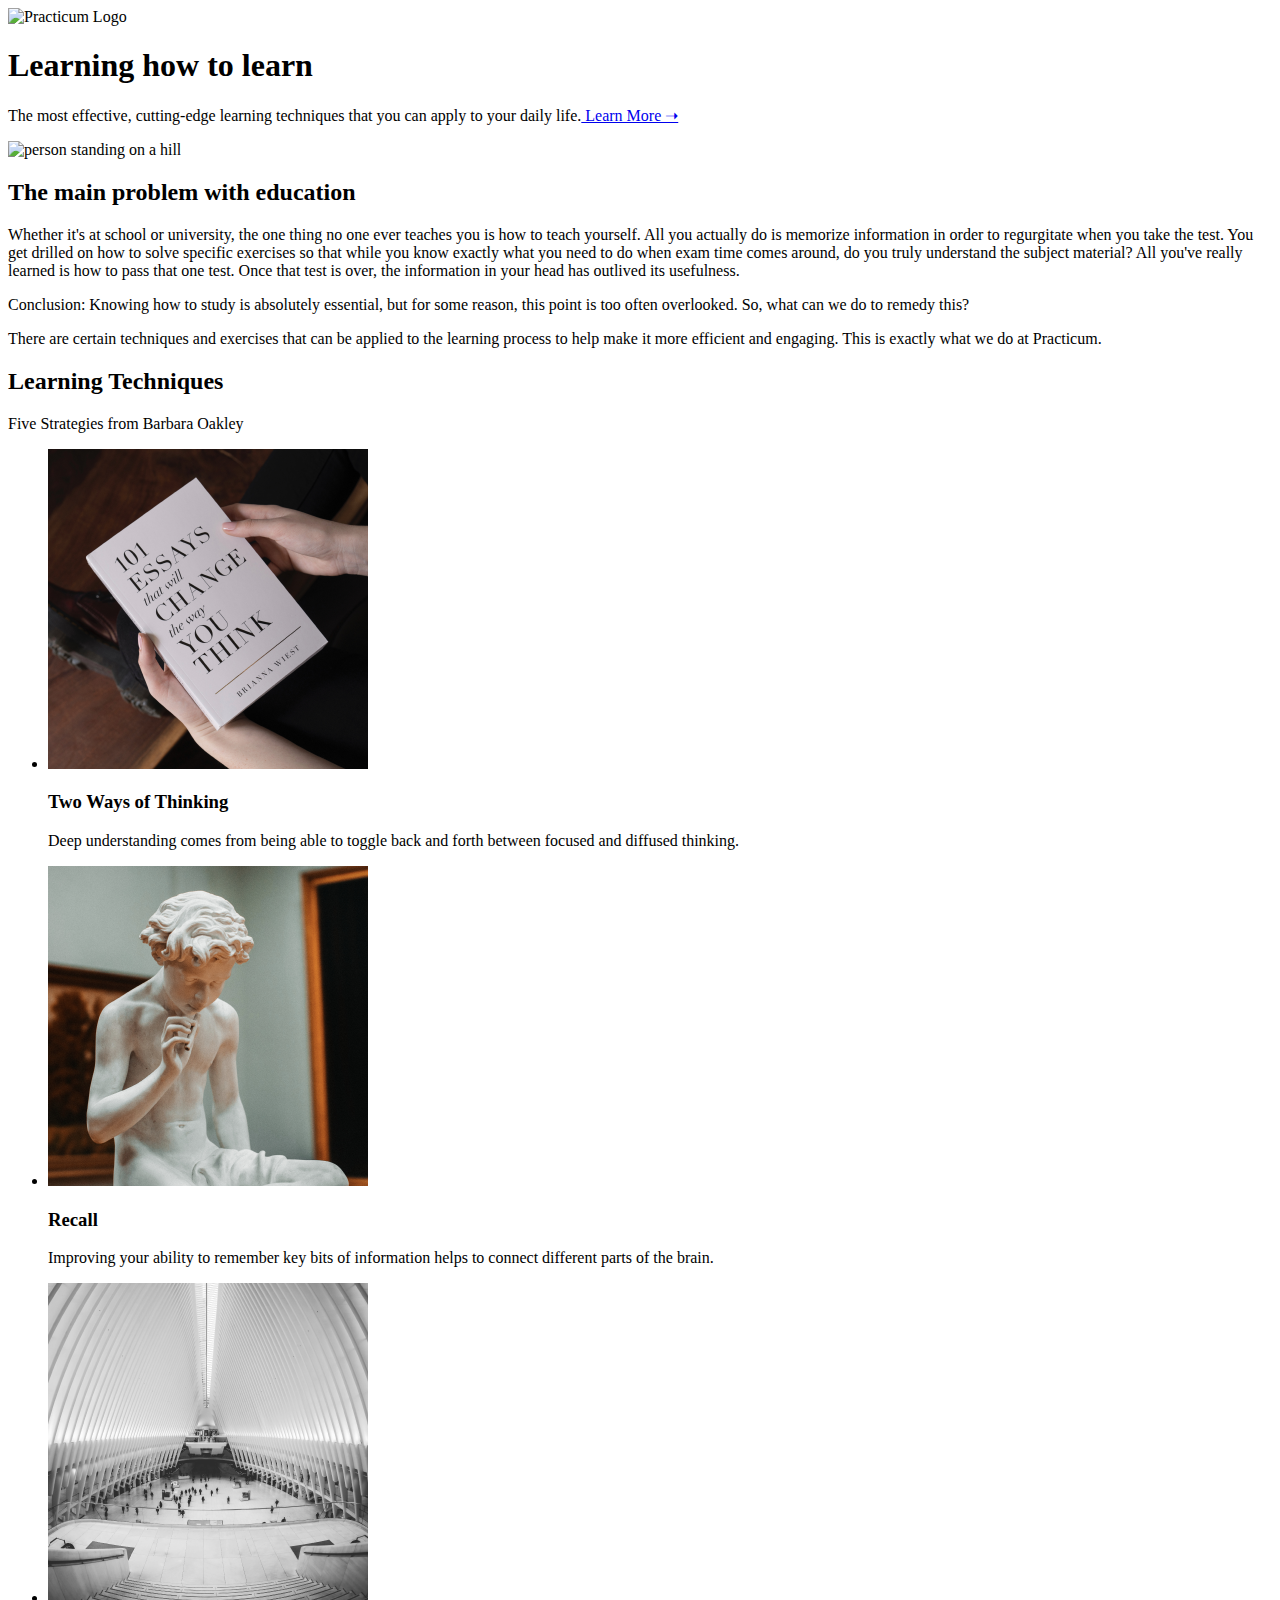
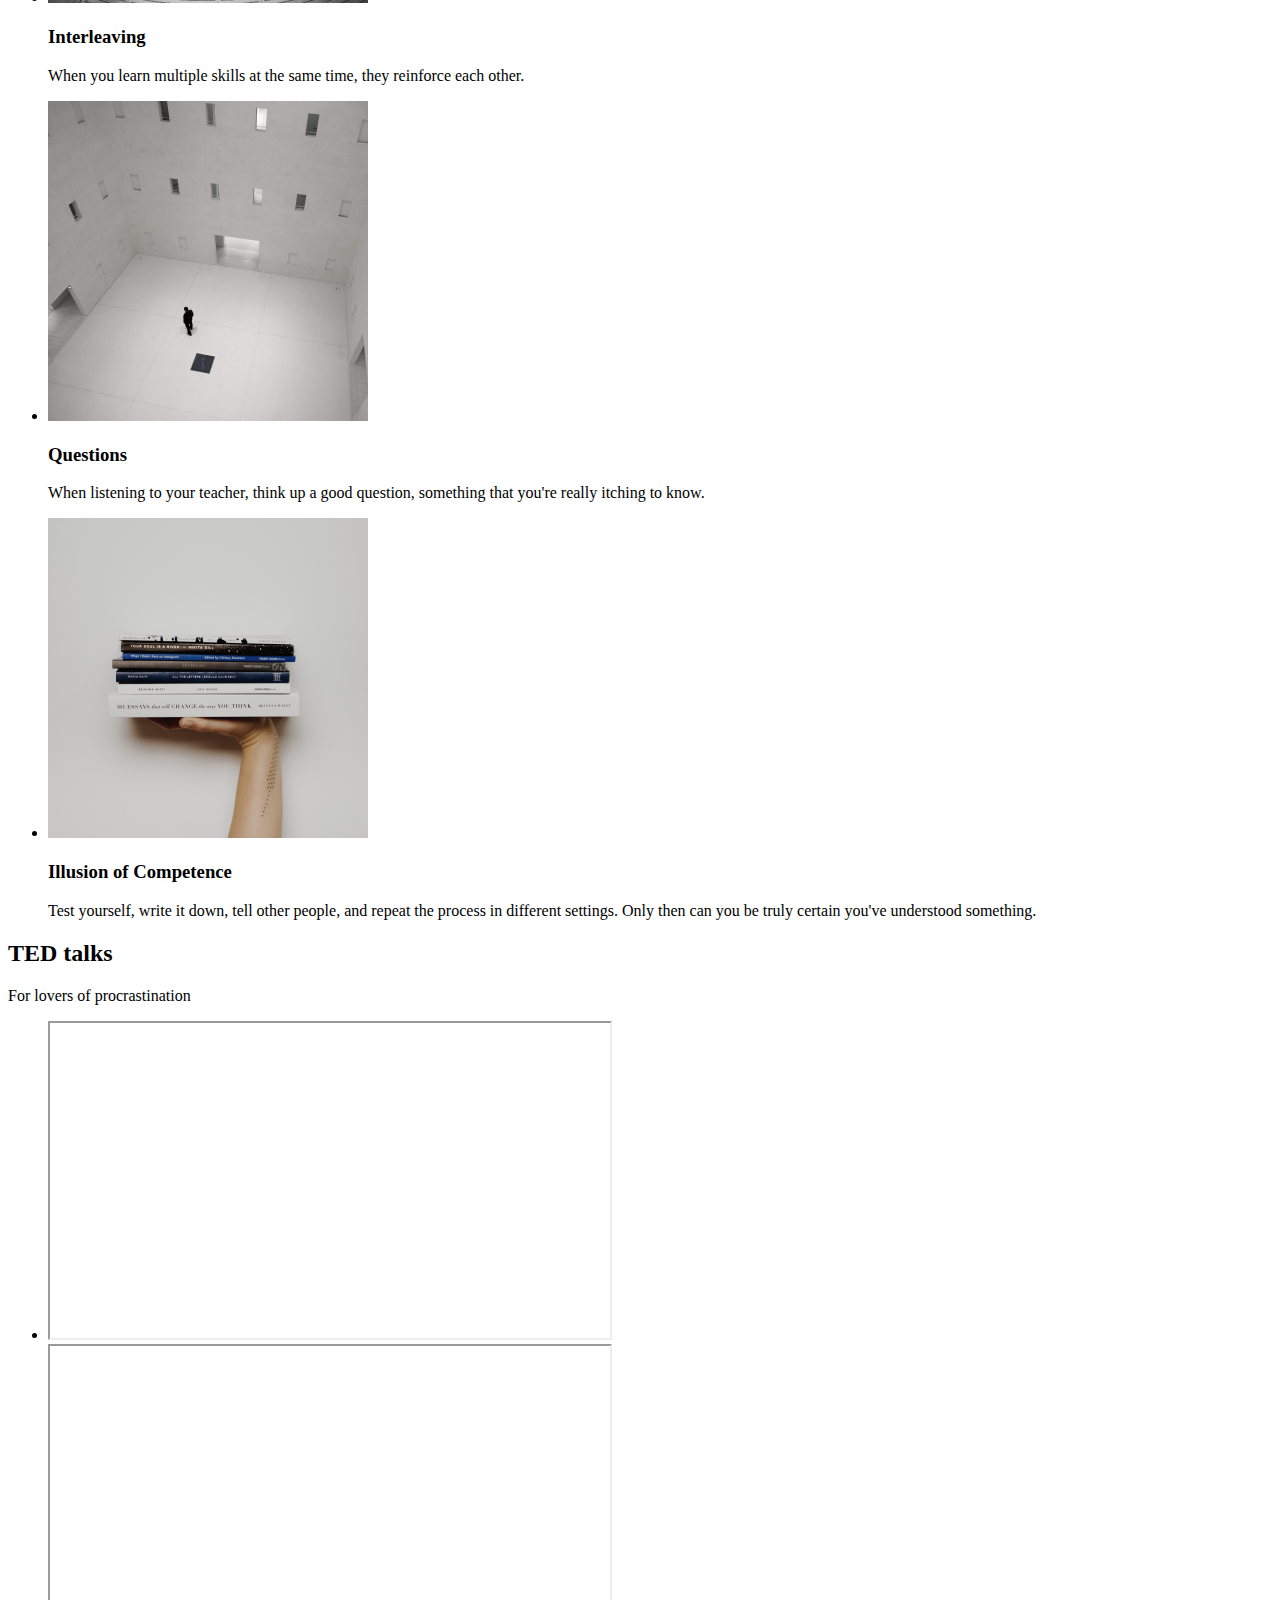
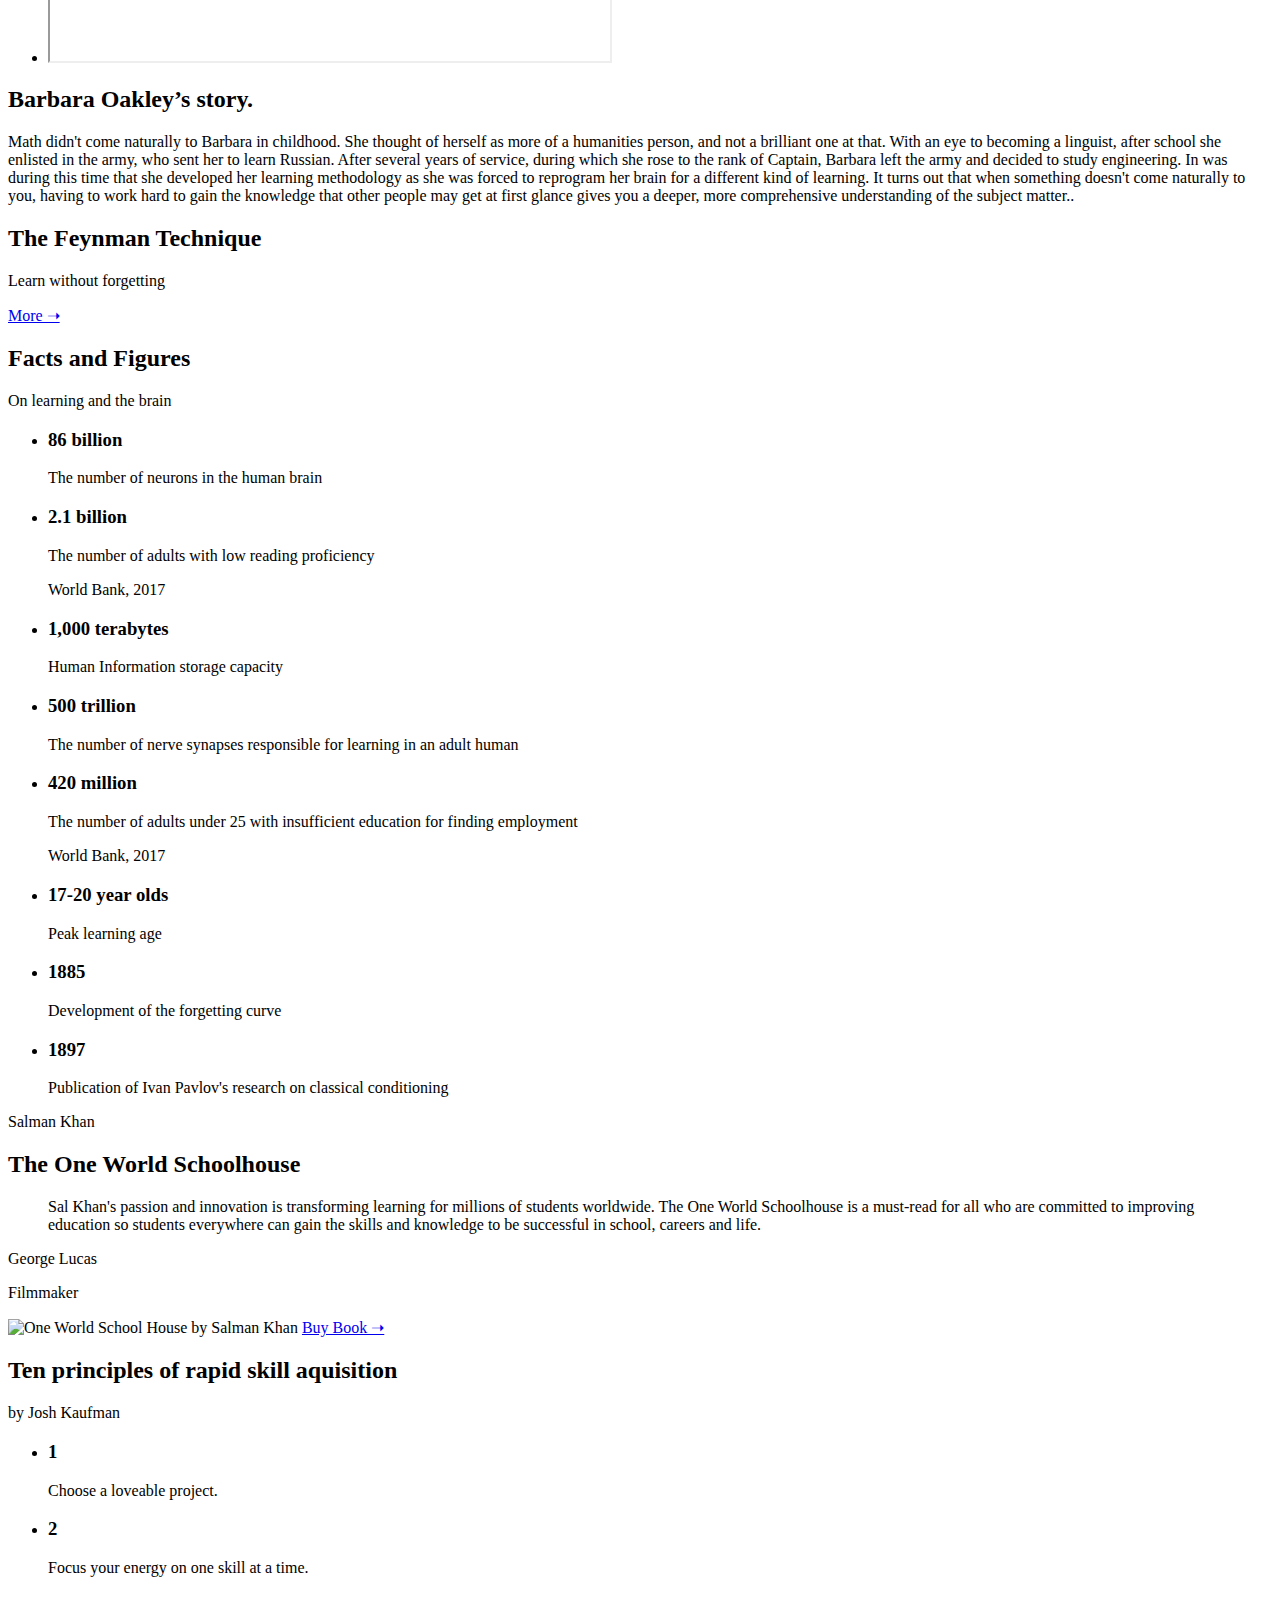
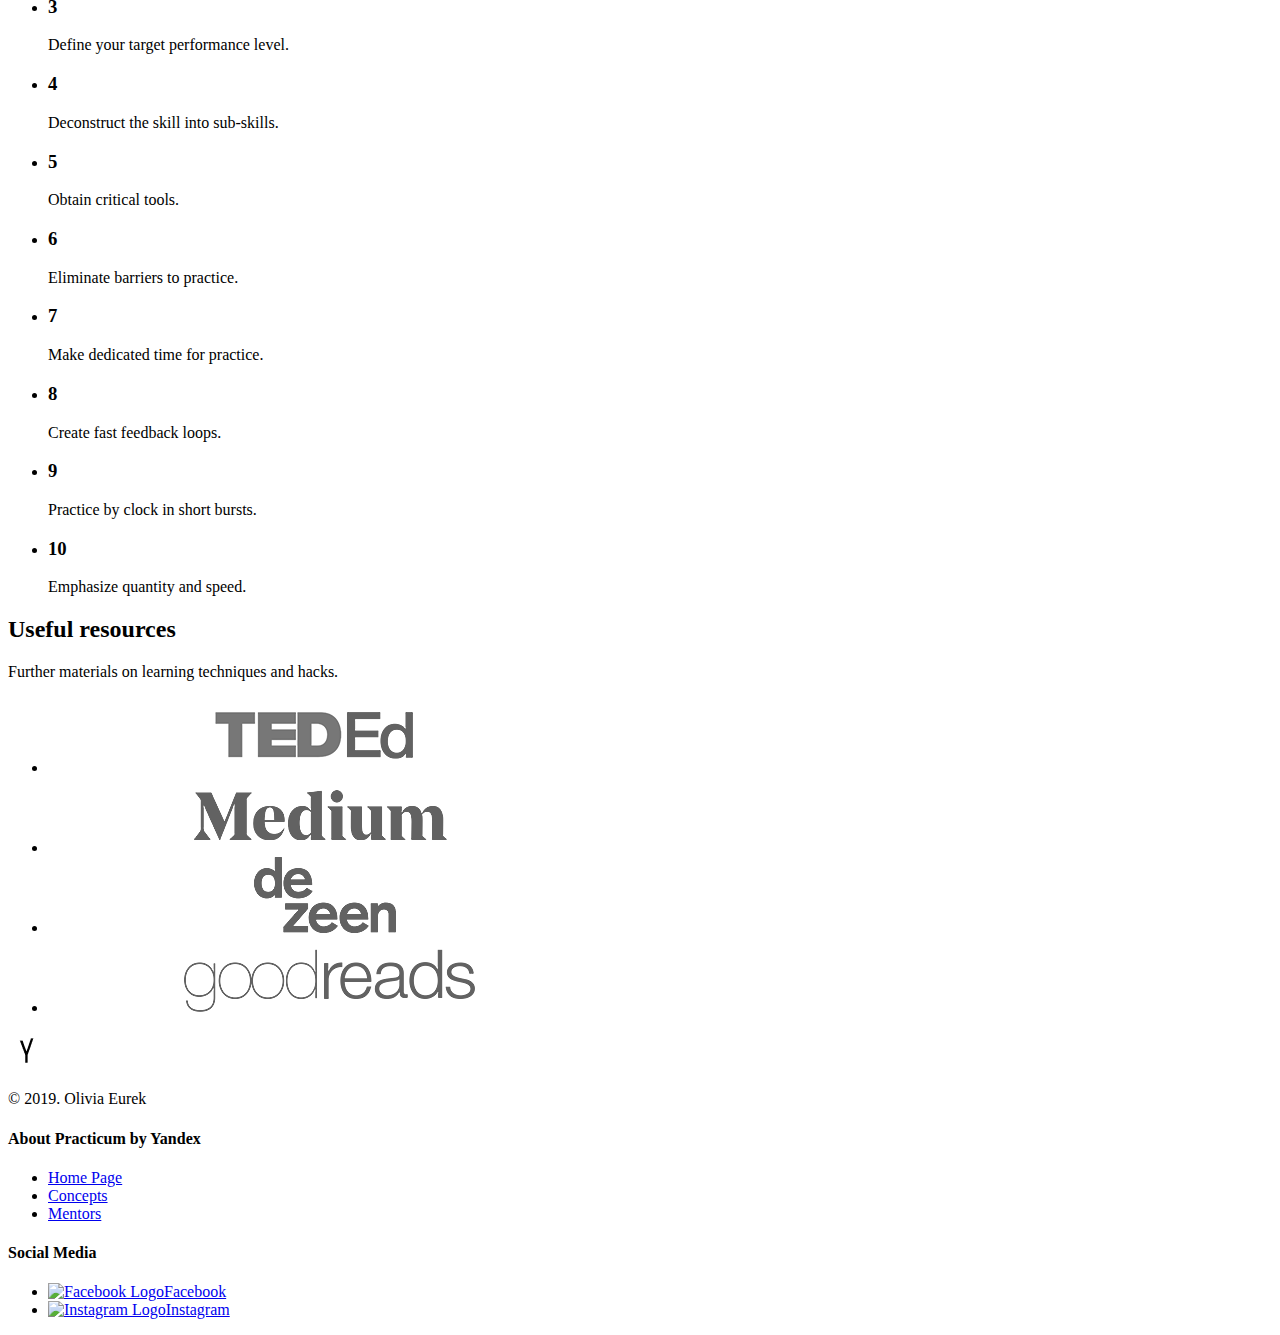
==== root/index.html @ eb02d8a4 "6" ====
<!DOCTYPE html>
<html lang="en">
<head>
    <meta charset="UTF-8">
    <meta name="viewport" content="width=device-width, initial-scale=1.0">
    <link rel="stylesheet" href="blocks/root.css">
    <title>Learning how to learn</title>
</head>
<body>
    <div class="page">
        <header class="header">
            <img src="./images/logo_place_header.png" alt="Practicum Logo" class="logo logo_place_header">
                <h1 class="header__title">Learning how to learn</h1>
                    <p class="header__subtitle">The most effective, cutting-edge learning techniques that you can apply to your daily life.<a class="header__link header__link:hover" href="#"> Learn More ➝</a></p>
                    
                <img src="./images/header-image.png" alt="person standing on a hill" class="header__main-illustration ">
                <div class="header__square-pic rotation"></div>
        </header>
       <main class="content">
            <section class="description">
                <div class="two-columns">
                        <h2 class="two-columns__brief">The main problem with education</h2>
                    <div class="two-columns__main-text">
                        <p class="two-columns__paragraph">Whether it's at school or university, the one thing no one ever teaches you is how to teach yourself. All you actually do is memorize information in order to regurgitate when you take the test. You get drilled on how to solve specific exercises so that while you know exactly what you need to do when exam time comes around, do you truly understand the subject material? All you've really learned is how to pass that one test. Once that test is over, the information in your head has outlived its usefulness.</p>
                        <p class="two-columns__paragraph"><span class="two-columns__span-accent">Conclusion:</span> Knowing how to study is absolutely essential, but for some reason, this point is too often overlooked. So, what can we do to remedy this?</p>
                        <p class="two-columns__paragraph">There are certain techniques and exercises that can be applied to the learning process to help make it more efficient and engaging. This is exactly what we do at Practicum.</p>
                    </div>
                </div>
            </section>
           <section class="techniques">
               <h2 class="section-title">Learning Techniques</h2>
               <p class="section-subtitle">Five Strategies from Barbara Oakley</p>
                    <ul class="cards">
                           <li class="cards__item">
                                <img src="Images/cards-attention.png" alt="Book cover of 101 Essay That Will Change The Way You Think" class="cards cards__image">
                                <h3 class="cards__title">Two Ways of Thinking</h3>
                                <p class="cards__description">Deep understanding comes from being able to toggle back and forth between focused and diffused thinking.</p>
                            </li> 
                            <li class="cards__item">
                                <img src="Images/cards-recall.png" alt="Boy statue thinking" class="cards cards__image">
                                <h3 class="cards__title">Recall</h3>
                                <p class="cards__description">Improving your ability to remember key bits of information helps to connect different parts of the brain.</p>
                            </li> 
                            <li class="cards__item">
                                <img src="Images/cards-interliving.png" alt="Modern bridge" class="cards cards__image">
                                <h3 class="cards__title">Interleaving</h3>
                                <p class="cards__description">When you learn multiple skills at the same time, they reinforce each other.</p>
                            </li>     
                            <li class="cards__item">
                                <img src="Images/cards-question.png" alt="Large room with many windows" class="cards cards__image">
                                <h3 class="cards__title">Questions</h3>
                                <p class="cards__description">When listening to your teacher, think up a good question, something that you're really itching to know.</p>
                            </li>     
                            <li class="cards__item">
                                <img src="Images/cards-competence.png" alt="A stack of books" class="cards cards__image">
                                <h3 class="cards__title">Illusion of Competence</h3>
                                <p class="cards__description">Test yourself, write it down, tell other people, and repeat the process in different settings. Only then can you be truly certain you've understood something.</p>
                            </li> 
               </ul>
           </section>
           <section class="video">
               <h2 class="section-title">TED talks</h2>
               <p class="section-subtitle">For lovers of procrastination</p>
               <ul class="video__iframes">
                    <li class="video__iframe resources__logo:hover">
                        <iframe width="560" height="315" src="https://www.youtube.com/embed/5MgBikgcWnY"  allow="accelerometer; autoplay; encrypted-media; gyroscope; picture-in-picture" allowfullscreen></iframe>
                   </li>
                    <li class="video__iframe resources__logo:hover">
                        <iframe width="560" height="315" src="https://www.youtube.com/embed/arj7oStGLkU"   allow="accelerometer; autoplay; encrypted-media; gyroscope; picture-in-picture" allowfullscreen></iframe>
                   </li>
              </ul>
           </section>
           <section class="oakley">
                <div class="two-columns">
                    <h2 class="two-columns__brief">Barbara Oakley’s story.</h2>
                    <div class="two-columns__main-text">
                        <p class="two-columns__paragraph">Math didn't come naturally to Barbara in childhood. She thought of herself as more of a humanities person, and not a brilliant one at that. With an eye to becoming a linguist, after school she enlisted in the army, who sent her to learn Russian. After several years of service, during which she rose to the rank of Captain, Barbara left the army and decided to study engineering. In was during this time that she developed her learning methodology as she was forced to reprogram her brain for a different kind of learning. It turns out that when something doesn't come naturally to you, having to work hard to gain the knowledge that other people may get at first glance gives you a deeper, more comprehensive understanding of the subject matter..</p>
                    </div>
               </div>
           </section>
           <section class="feynman">
                <h2 class="feynman__title">The Feynman Technique</h2>
                <p class="feynman__subtitle">Learn without forgetting</p>
                 <a class="feynman__link feynman__link:hover" href="#">More ➝</a>  
            </section>
                      <section class="digits">
                <h2 class="section-title">Facts and Figures</h2>
                <p class="section-subtitle">On learning and the brain</p>
                <ul class="table">
                    <li class="table__cell">
                        <h3 class="table__heading">86 billion</h3>
                        <p class="table__text">The number of neurons in the human brain</p>
                    </li>
                   <li class="table__cell">
                        <h3 class="table__heading">2.1 billion</h3>
                        <p class="table__text">The number of adults with low reading proficiency</p>
                        <p class="table__text">World Bank, 2017</p>
                    </li> 
                    <li class="table__cell">
                        <h3 class="table__heading">1,000 terabytes</h3>
                        <p class="table__text">Human Information storage capacity</p>
                    </li>
                    <li class="table__cell">
                        <h3 class="table__heading">500 trillion</h3>
                        <p class="table__text">The number of nerve synapses responsible for learning in an adult human</p>
                    </li>
                    <li class="table__cell">
                        <h3 class="table__heading">420 million</h3>
                        <p class="table__text">The number of adults under 25 with insufficient education for finding employment</p>
                        <p class="table__text">World Bank, 2017</p>
                    </li>
                    <li class="table__cell">
                        <h3 class="table__heading">17-20 year olds</h3>
                        <p class="table__text">Peak learning age</p>
                    </li>
                    <li class="table__cell">
                        <h3 class="table__heading">1885</h3>
                        <p class="table__text">Development of the forgetting curve</p>
                    </li>
                    <li class="table__cell">
                        <h3 class="table__heading">1897</h3>
                        <p class="table__text">Publication of Ivan Pavlov's research on classical conditioning</p>
                    </li>
                </ul>
            </section>
            <section class="khan">
                <div class="khan khan__container">
                    <p class="khan__author">Salman Khan </p>
                    <h2 class="khan__title">The One World Schoolhouse</h2>
                        <blockquote class="khan__quote">Sal Khan's passion and innovation is transforming learning for millions of students worldwide. The One World Schoolhouse is a must-read for all who are committed to improving education so students everywhere can gain the skills and knowledge to be successful in school, careers and life.</blockquote>
                    <p class="khan__quote-author">George Lucas</p>
                    <p class="khan__quote-author-subline">Filmmaker</p>
                    <div class="khan__book-container">
                        <img src="Images/khan-book.png" alt="One World School House by Salman Khan" class="khan__book-container khan__book-pic">
                        <a class="khan__buy-link khan__buy-link:hover" href="#">Buy Book ➝</a>
                    </div>
                    
                </div>
           </section>  
            <section class="kaufman">
                <div class="kaufman__triangle"></div>
                <h2 class="section-title section-title_theme_dark">Ten principles of rapid skill aquisition</h2>
                <p class="section-subtitle section-subtitle_theme_dark">by Josh Kaufman</p>
                <ul class="table table_theme_dark">
                    <li class="table__cell table_cell_theme_dark">
                        <h3 class="table__heading table__heading_theme_dark">1</h3>
                        <p class="table__text table__text_theme_dark">Choose a loveable project.</p>
                    </li>
                   <li class="table__cell table__cell_theme_dark">
                        <h3 class="table__heading table__heading_theme_dark">2</h3>
                        <p class="table__text table__text_theme_dark">Focus your energy on one skill at a time.</p>
                    </li> 
                    <li class="table__cell table__cell_theme_dark">
                        <h3 class="table__heading table__heading_theme_dark">3</h3>
                        <p class="table__text table__text_theme_dark">Define your target performance level.</p>
                    </li>
                    <li class="table__cell table__cell_theme_dark">
                        <h3 class="table__heading table__heading_theme_dark">4</h3>
                        <p class="table__text table__text_theme_dark">Deconstruct the skill into sub-skills.</p>
                    </li>
                    <li class="table__cell table__cell_theme_dark">
                        <h3 class="table__heading table__heading_theme_dark">5</h3>
                        <p class="table__text table__text_theme_dark">Obtain critical tools.</p>
                    </li> 
                    <li class="table__cell table__cell_theme_dark">
                        <h3 class="table__heading table__heading_theme_dark">6</h3>
                        <p class="table__text table__text_theme_dark">Eliminate barriers to practice.</p>
                    </li>
                    <li class="table__cell table__cell_theme_dark">
                        <h3 class="table__heading table__heading_theme_dark">7</h3>
                        <p class="table__text table__text_theme_dark">Make dedicated time for practice.</p>
                    </li>
                    <li class="table__cell table__cell_theme_dark">
                        <h3 class="table__heading table__heading_theme_dark">8</h3>
                        <p class="table__text table__text_theme_dark">Create fast feedback loops.</p>
                    </li>
                    <li class="table__cell table__cell_theme_dark">
                        <h3 class="table__heading table__heading_theme_dark">9</h3>
                        <p class="table__text table__text_theme_dark">Practice by clock in short bursts.</p>
                    </li>
                   <li class="table__cell table__cell_theme_dark">
                        <h3 class="table__heading table__heading_theme_dark">10</h3>
                        <p class="table__text table__text_theme_dark">Emphasize quantity and speed.</p>
                    </li>
                </ul>
            </section>
           <section class="resources">
               <h2 class="section-title">Useful resources</h2>
               <p class="section-subtitle">Further materials on learning techniques and hacks.</p>
               <ul class="resources__logo-zone">
                    <li>
                        <a href="https://ed.ted.com/" class="resources__logo-zone"><img src="Images/resources-tedED.png" alt="TedED Logo" class="resources__logo"></a>
                    </li>
                    <li>
                        <a href="https://medium.com/" class="resources__logo-zone"><img src="Images/resources-Medium.png" alt="Medium Logo" class="resources__logo"></a>
                    </li>
                    <li>
                        <a href="https://www.dezeen.com/" class="resources__logo-zone"> <img src="Images/resources-dezeen.png" alt="de zeen logo" class="resources__logo"></a>
                    </li>
                    <li>
                        <a href="https://www.goodreads.com/" class="resources__logo-zone"><img src="Images/resources-goodreads.png" alt="Good Reads logo" class="resources__logo"></a>
                    </li>
               </ul>          
           </section>
        </main>     
          <footer class="footer">
             <div class="footer__columns">
            <div class="footer__column footer__column_content_copyright">
                <img src="Images/logo_place_footer.png" alt="Practicum Logo" class="logo logo_place_footer">
                <p class="footer__author">&copy; 2019. Olivia Eurek</p>
              </div>
                <div class="footer__column footer__column_content_info">
                    <h4 class="footer__column-heading">About Practicum by Yandex</h4>
                        <ul class="footer__column-links footer__column-link:hover ">
                            <li><a href="#" class="footer__column-link footer__column-link:hover">Home Page</a></li>
                            <li><a href="#" class="footer__column-link footer__column-link:hover">Concepts</a></li>
                            <li><a href="#" class="footer__column-link footer__column-link:hover">Mentors</a></li>
                        </ul>
                </div>
                 <div class="footer__column footer__column_content-social">
                     <h4 class="footer__column-heading">Social Media</h4>
                     <ul class="footer__column-links">
                         <li><a href="https://facebook.com" class="footer__column-link footer__column-link:hover"><img src="./images/facebook_color_white.svg" class="footer__social-icon" alt="Facebook Logo">Facebook</a></li>
                         <li><a href="https://www.instagram.com" class="footer__column-link footer__column-link:hover"><img src="./images/instagram_color_white.svg" class="footer__social-icon" alt="Instagram Logo">Instagram</a></li>
                    </ul>
                 </div>
              </div>
        </footer>
        </div>
</body>
</html>
---- root/blocks/root.css ----
@import url("vendor/normalize.css");
@import url("blocks/cards/__description/cards__description.css");
@import url("blocks/cards/cards.css");
@import url("blocks/cards/__image/cards__image.css");
@import url("blocks/cards/__item/cards__item.css");
@import url("blocks/cards/__title/cards__title.css");
@import url("blocks/description/description.css");
@import url("blocks/digits/digits.css");
@import url("blocks/feynman/__link/feynman__link.css");
@import url("blocks/feynman/__subtitle/feynman__subtitle.css");
@import url("blocks/feynman/__title/feynman__title.css");
@import url("blocks/feynman/feynman.css");
@import url("blocks/footer/__author/footer__author.css");
@import url("blocks/footer/__column-heading/footer__column-heading.css");
@import url("blocks/footer/__column-link/footer__column-link.css");
@import url("blocks/footer/__column-links/footer__column-links.css");
@import url("blocks/footer/__column/_content_copyright/footer__column_content_copyright.css");
@import url("blocks/footer/__column/_content_info/ooter__column_content_info.css");
@import url("blocks/footer/__column/_content_social/ooter__column_content_social.css");
@import url("blocks/footer/__column/footer__column.css");
@import url("blocks/footer/__columns/footer__columns.css");
@import url("blocks/footer/__social-icon/footer__social-icon.css");
@import url("blocks/footer/footer.css");
@import url("blocks/header/__link/header__link.css");
@import url("blocks/header/__main-illustration/header__main-illustration.css");
@import url("blocks/header/__square-pic/header__square-pic.css");
@import url("blocks/header/__subtitle/header__subtitle.css");
@import url("blocks/header/__title/header__title.css");
@import url("blocks/header/header.css");
@import url("blocks/kaufman/__triangle/kaurfman__triangle.css");
@import url("blocks/kaufman/kaufman.css");
@import url("blocks/khan/__author/khan__author.css");
@import url("blocks/khan/__book-container/khan__book-container.css");
@import url("blocks/khan/__book-pic/khan__book-pic.css");
@import url("blocks/khan/__buy-link/khan__buy-link.css");
@import url("blocks/khan/__container/khan__container.css");
@import url("blocks/khan/__quote-author-subline/khan__quote-author-subline.css");
@import url("blocks/khan/__quote-author/khan__quote-author.css");
@import url("blocks/khan/__quote/khan__quote.css");
@import url("blocks/khan/__title/khan__title.css");
@import url("blocks/khan/khan.css");
@import url("blocks/logo/_place/logo_place_footer.css");
@import url("blocks/logo/_place/logo_place_header.css");
@import url("blocks/oakley/oakley.css");
@import url("blocks/page/page.css");
@import url("blocks/resources/__logo-zone/resources__logo-zone.css");
@import url("blocks/resources/__logo/resources__logo.css");
@import url("blocks/resources/resources.css");
@import url("blocks/rotation/rotation.css");
@import url("blocks/section-subtitle/_theme_dark/section-subtitle_theme_dark.css");
@import url("blocks/section-subtitle/section-subtitle.css");
@import url("blocks/section-title/_theme_dark/section-title_theme_dark.css");
@import url("blocks/section-title/section-title.css");
@import url("blocks/table/__cell/_theme/table__cell_theme_dark.css");
@import url("blocks/table/__cell/table__cell.css");
@import url("blocks/table/__heading/_theme/table__heading_theme_dark.css");
@import url("blocks/table/__heading/table__heading.css");
@import url("blocks/table/__text/_theme/table__text_theme_dark.css");
@import url("blocks/table/__text/table__text.css");
@import url("blocks/table/_theme_dark/table_theme_dark.css");
@import url("blocks/table/table.css");
@import url("blocks/techniques/techniques.css");
@import url("blocks/two-columns/__brief/two-columns__brief.css");
@import url("blocks/two-columns/__main-text/two-columns__main-text.css");
@import url("blocks/two-columns/__paragraph/two-columns__paragraph.css");
@import url("blocks/two-columns/__span-accent/two-columns__span-accent.css");
@import url("blocks/two-columns/two-columns.css");
@import url("blocks/video/__iframe/video__iframe.css");
@import url("blocks/video/__iframes/video__iframes.css");
@import url("blocks/video/video.css");
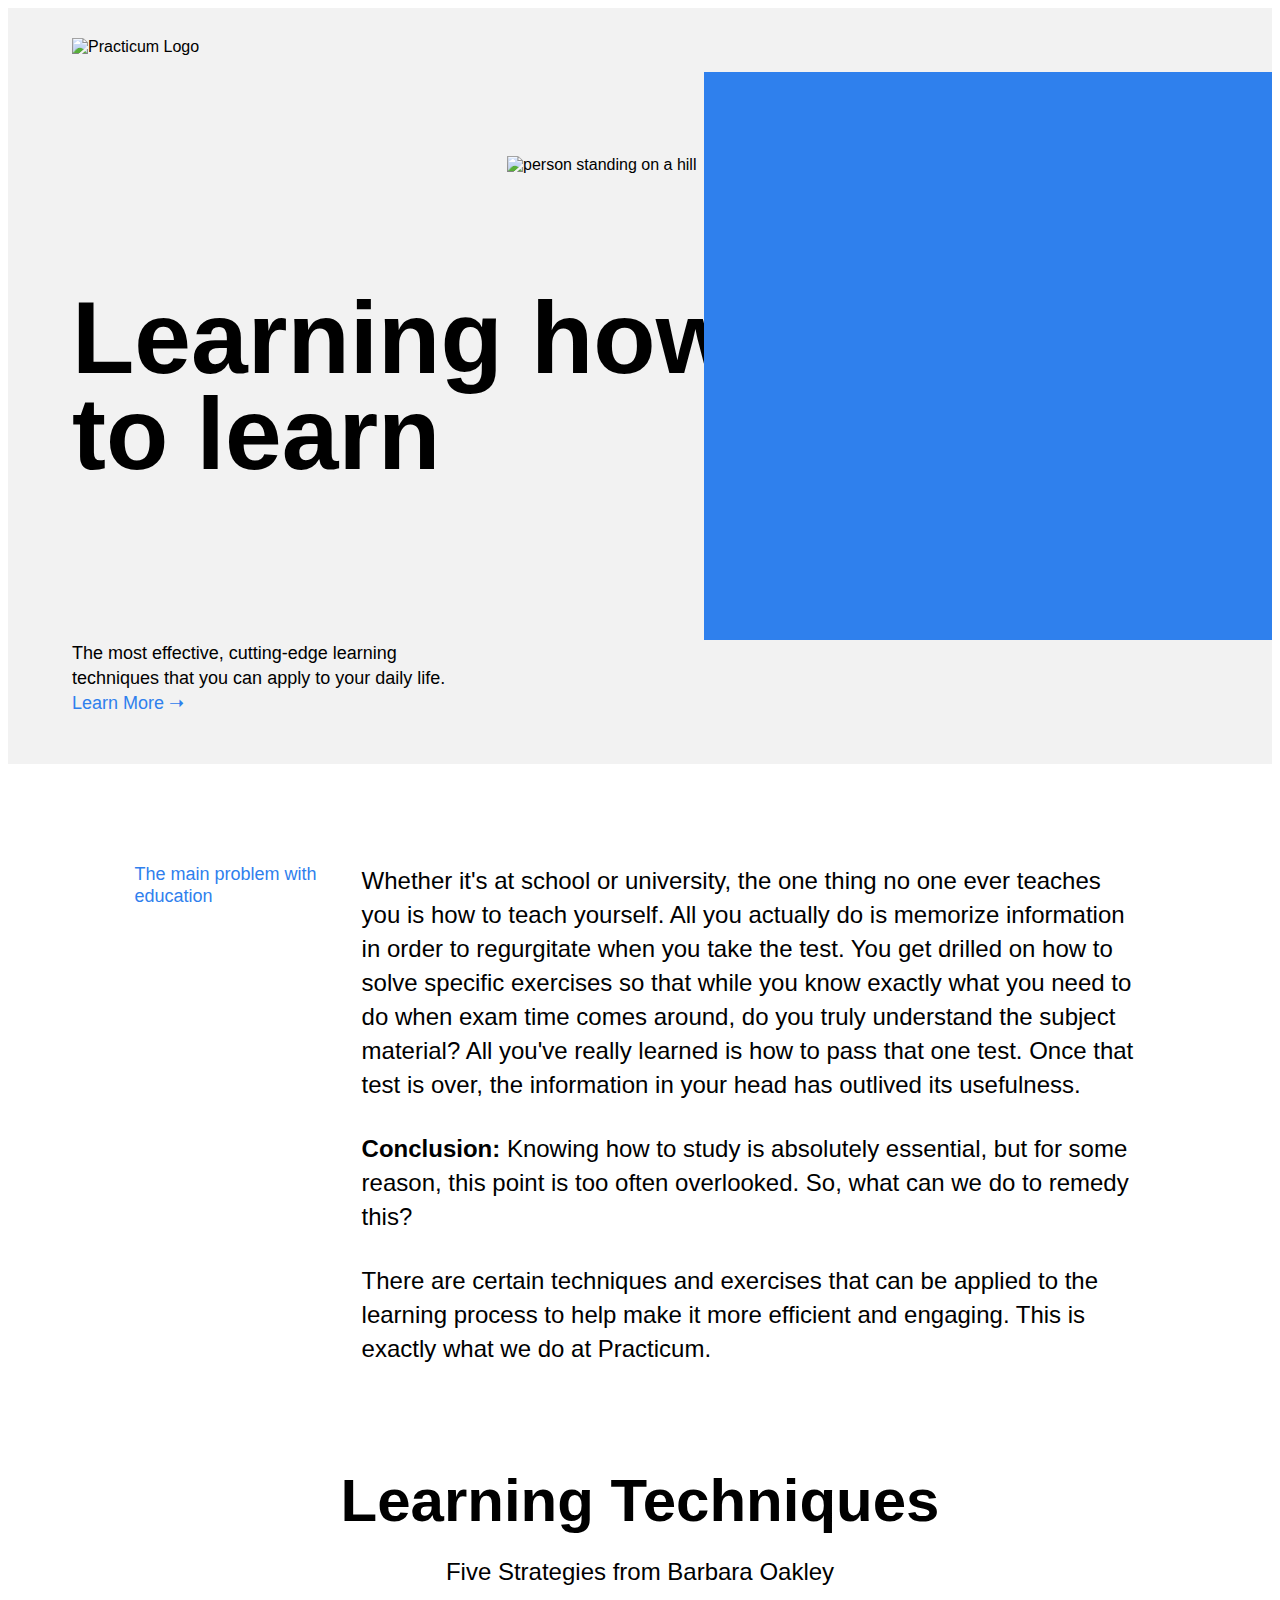
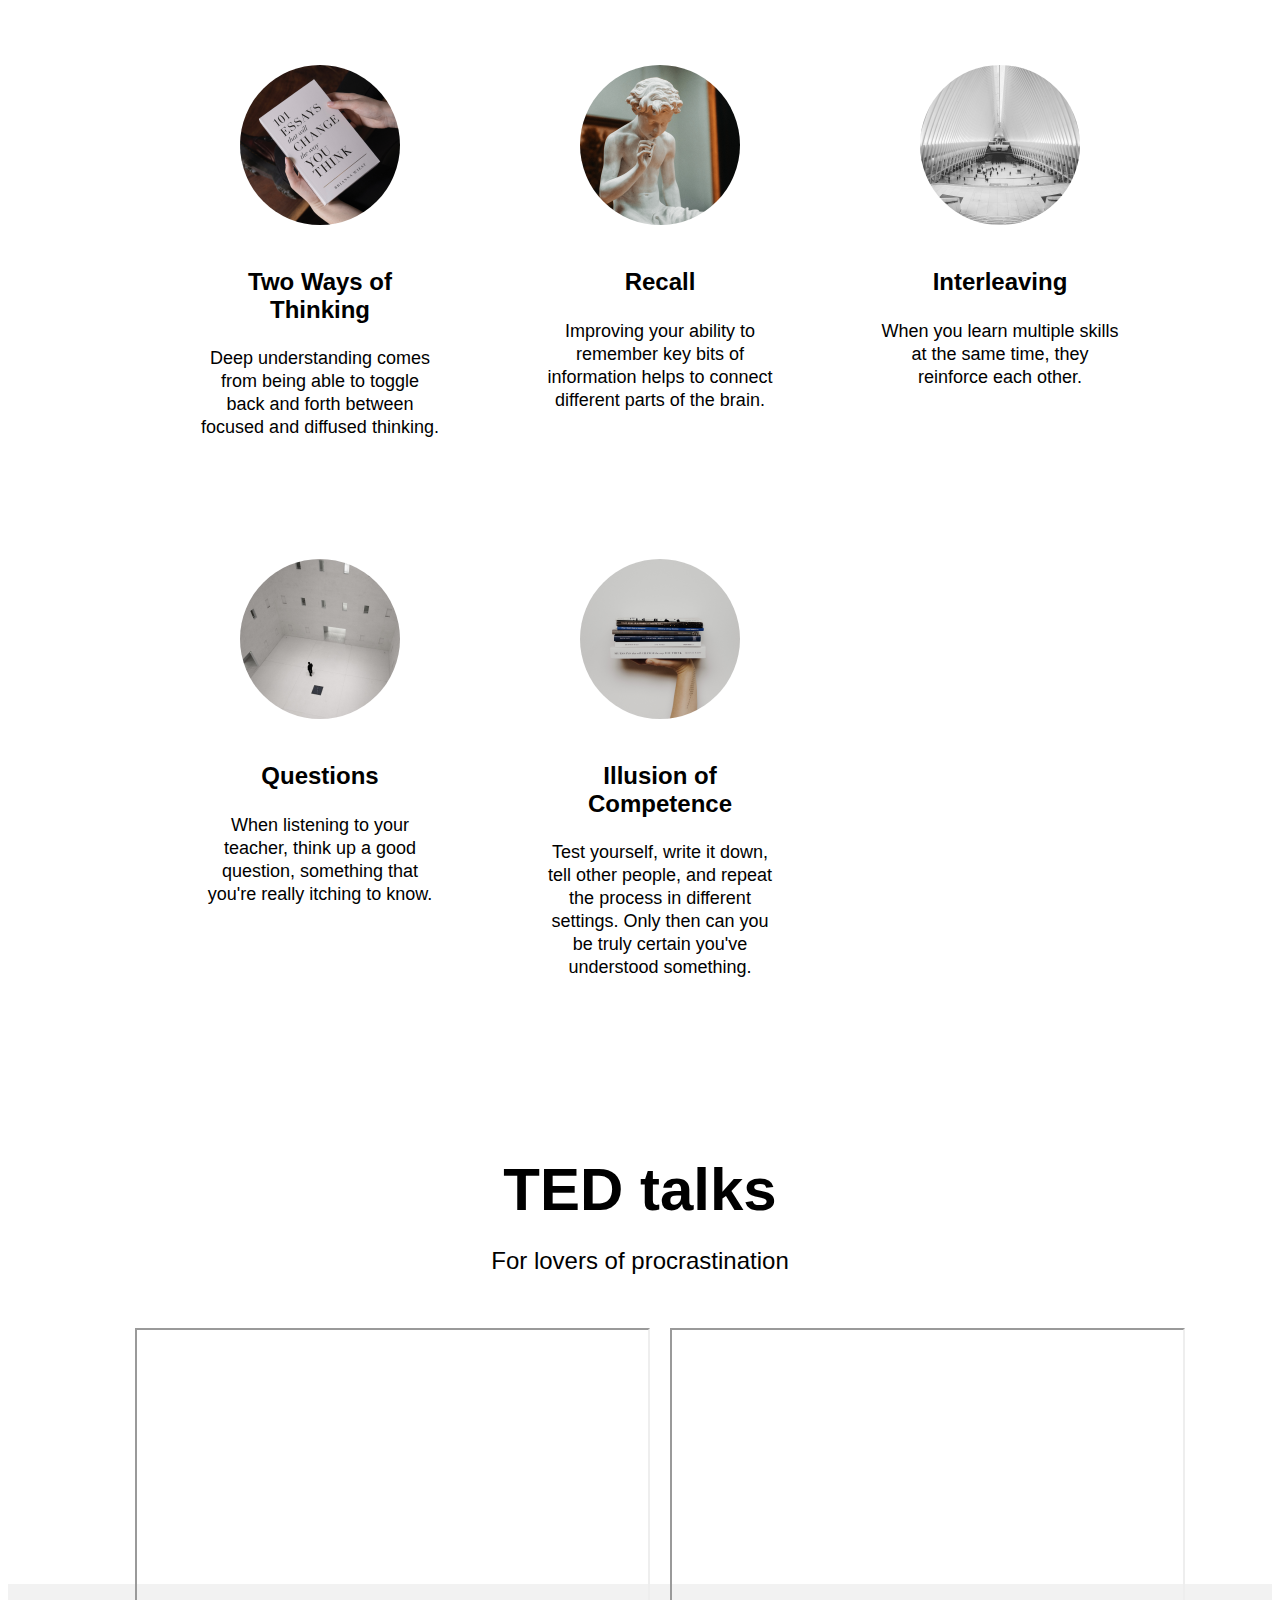
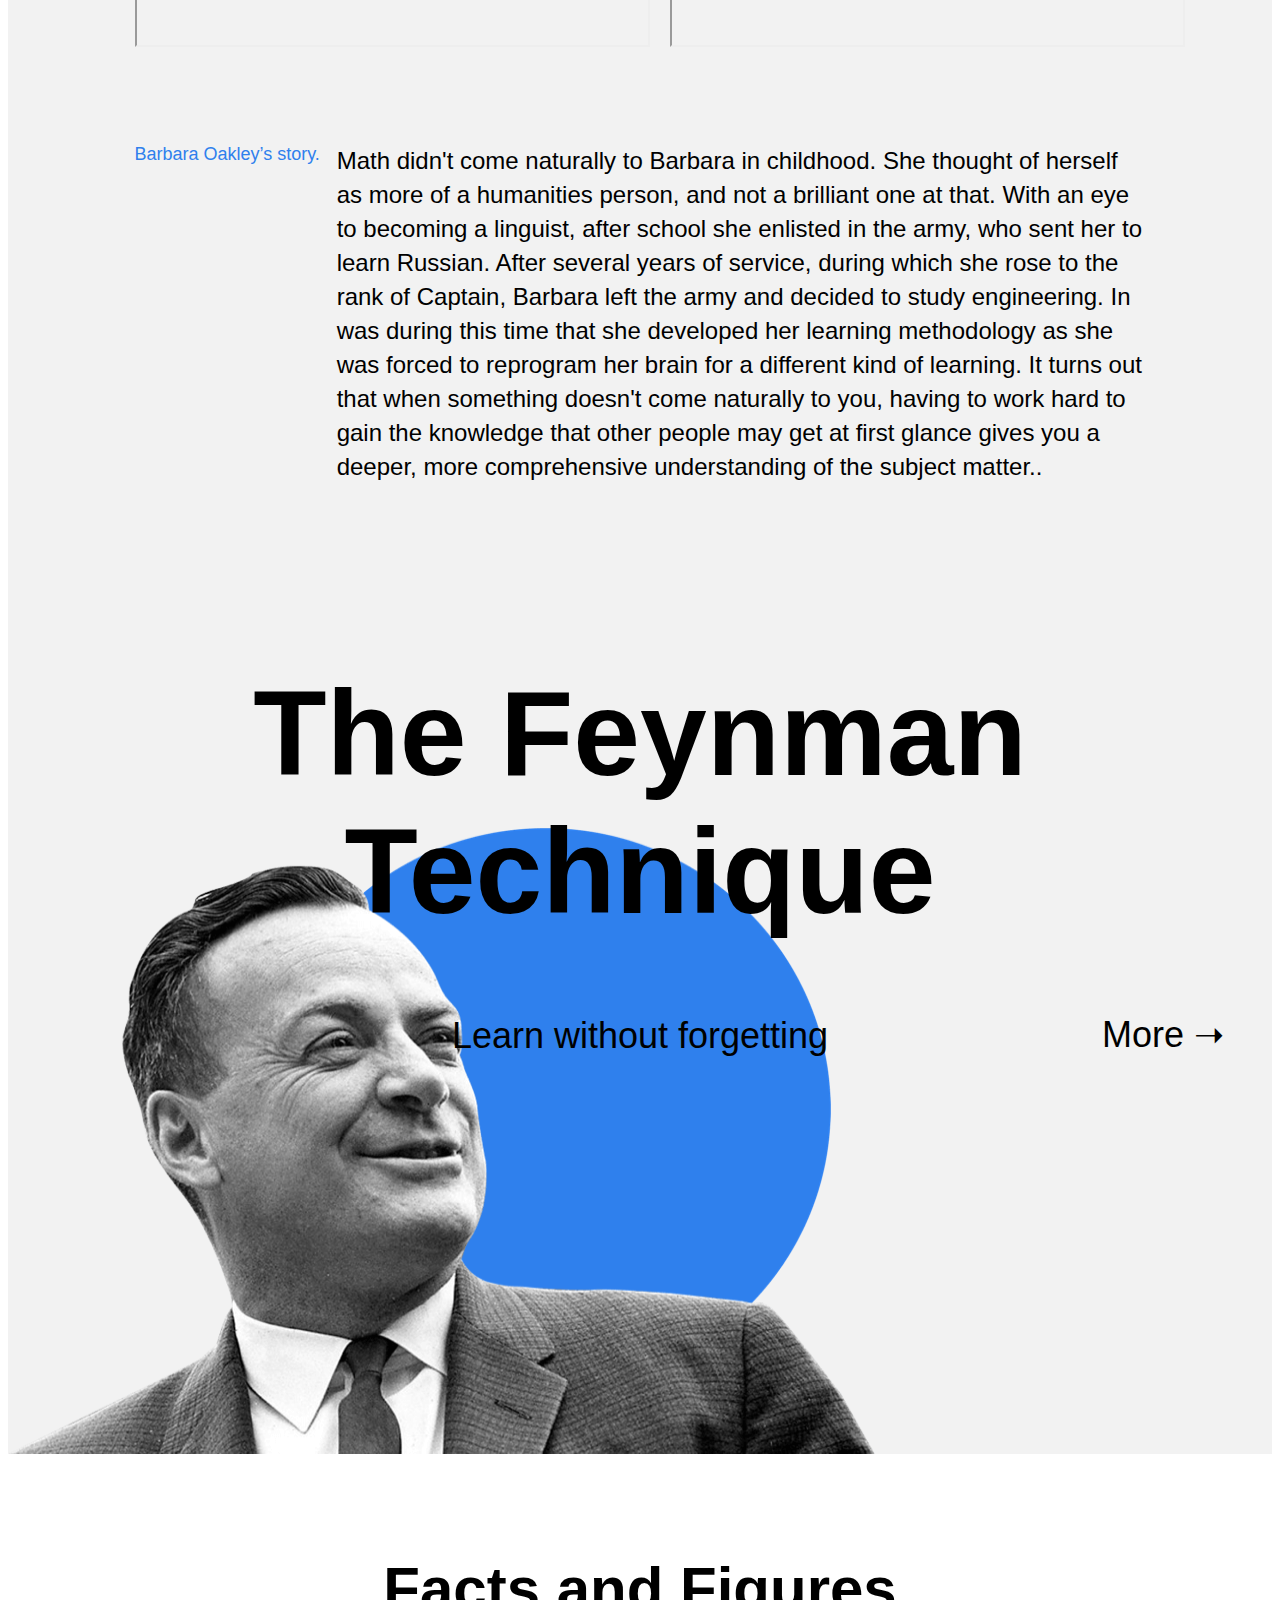
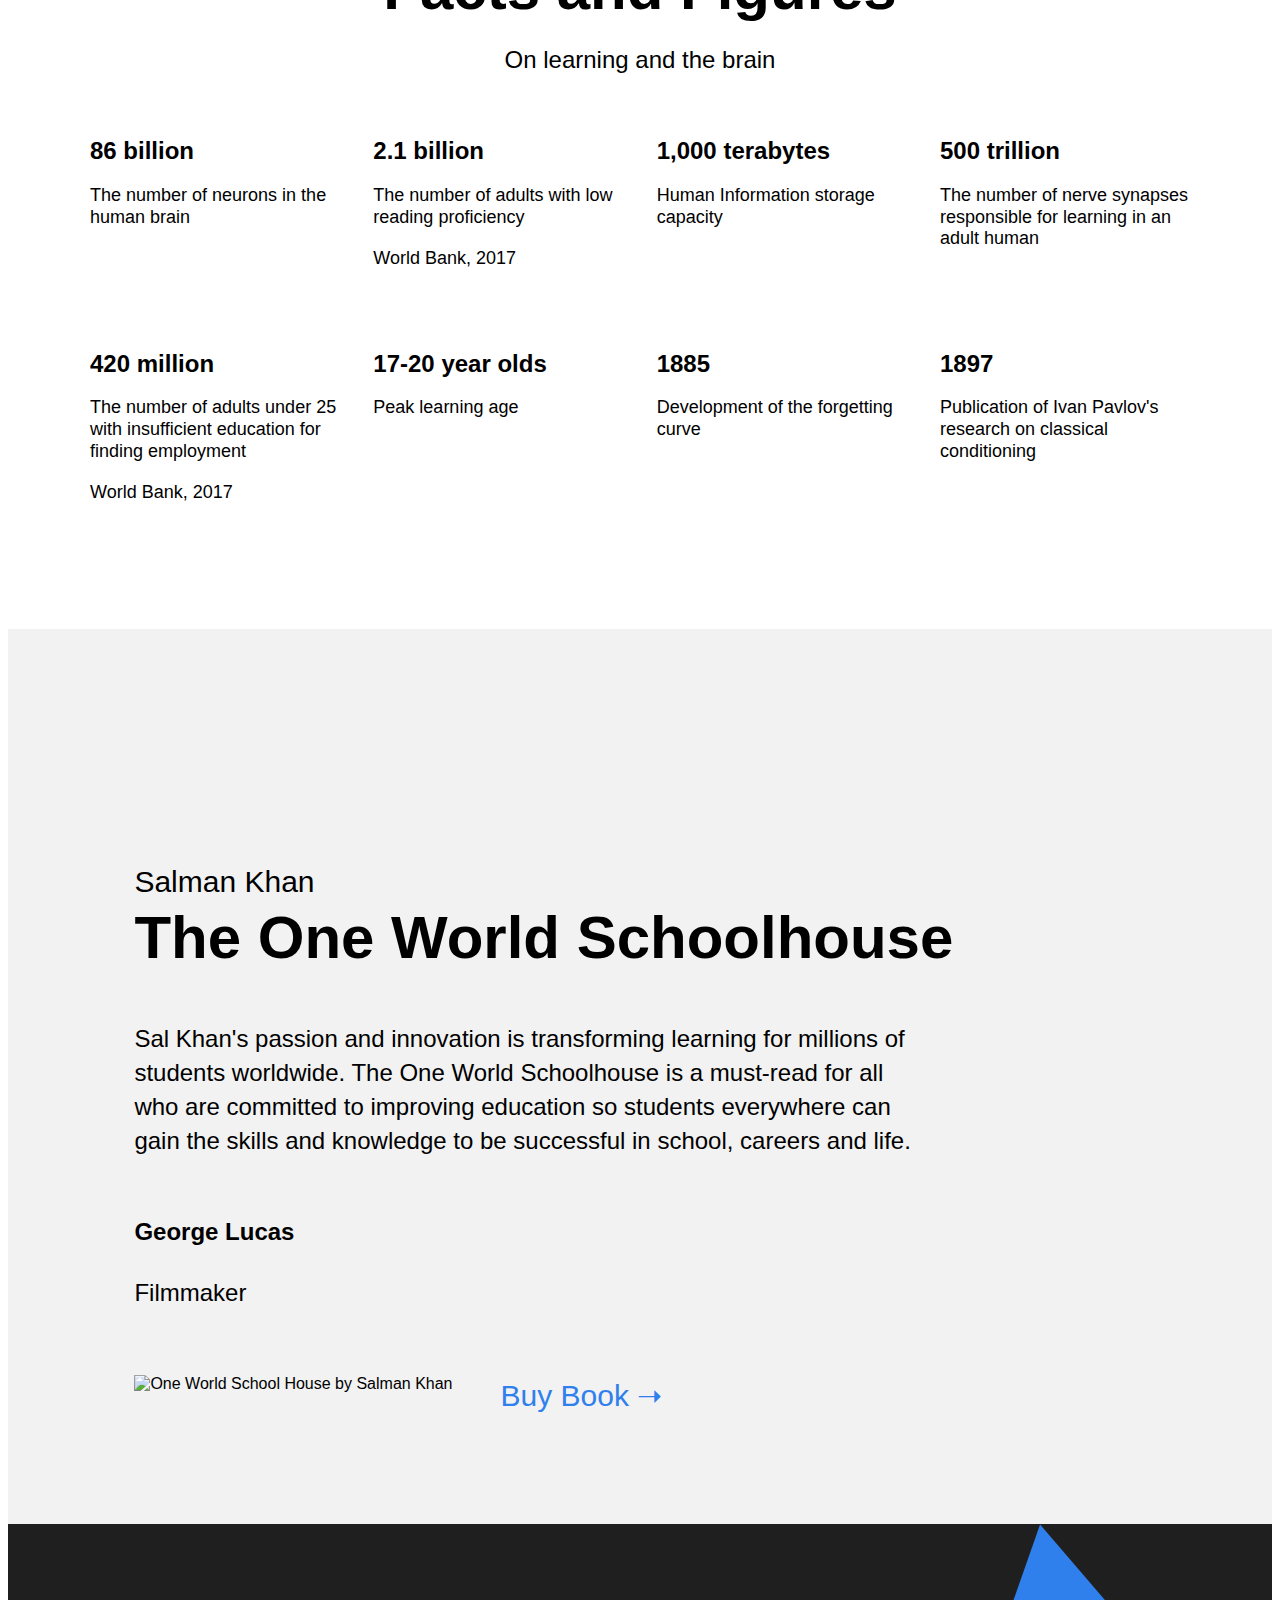
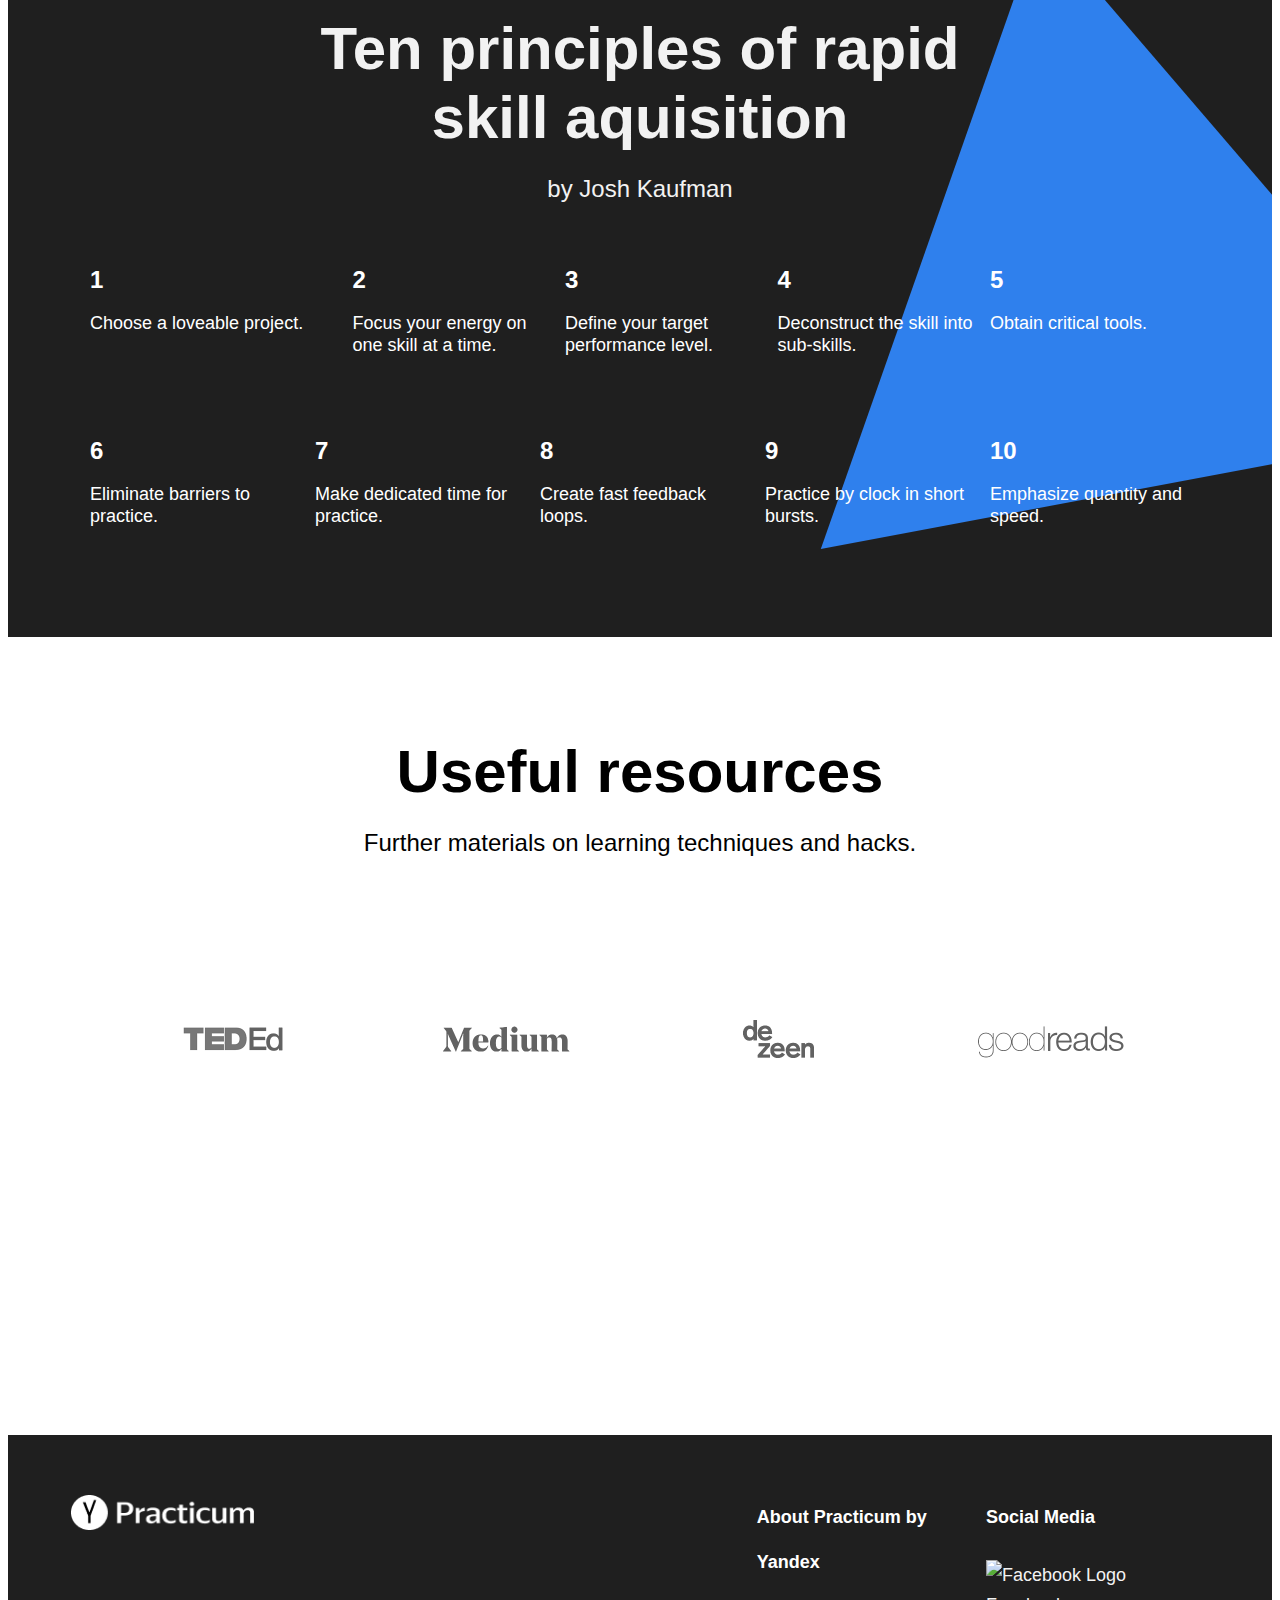
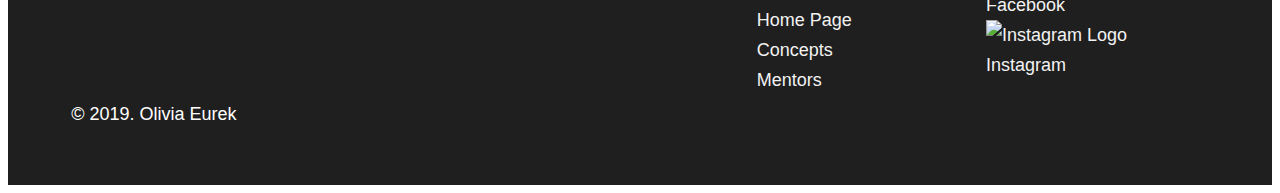
==== commit b78d3adb: "7" ====
--- a/root/index.html
+++ b/root/index.html
@@ -3,7 +3,7 @@
 <head>
     <meta charset="UTF-8">
     <meta name="viewport" content="width=device-width, initial-scale=1.0">
-    <link rel="stylesheet" href="blocks/root.css">
+    <link rel="stylesheet" href="./blocks/root.css">
     <title>Learning how to learn</title>
 </head>
 <body>
--- a/root/blocks/root.css
+++ b/root/blocks/root.css
@@ -1,70 +1,70 @@
 @import url("vendor/normalize.css");
-@import url("blocks/cards/__description/cards__description.css");
-@import url("blocks/cards/cards.css");
-@import url("blocks/cards/__image/cards__image.css");
-@import url("blocks/cards/__item/cards__item.css");
-@import url("blocks/cards/__title/cards__title.css");
-@import url("blocks/description/description.css");
-@import url("blocks/digits/digits.css");
-@import url("blocks/feynman/__link/feynman__link.css");
-@import url("blocks/feynman/__subtitle/feynman__subtitle.css");
-@import url("blocks/feynman/__title/feynman__title.css");
-@import url("blocks/feynman/feynman.css");
-@import url("blocks/footer/__author/footer__author.css");
-@import url("blocks/footer/__column-heading/footer__column-heading.css");
-@import url("blocks/footer/__column-link/footer__column-link.css");
-@import url("blocks/footer/__column-links/footer__column-links.css");
-@import url("blocks/footer/__column/_content_copyright/footer__column_content_copyright.css");
-@import url("blocks/footer/__column/_content_info/ooter__column_content_info.css");
-@import url("blocks/footer/__column/_content_social/ooter__column_content_social.css");
-@import url("blocks/footer/__column/footer__column.css");
-@import url("blocks/footer/__columns/footer__columns.css");
-@import url("blocks/footer/__social-icon/footer__social-icon.css");
-@import url("blocks/footer/footer.css");
-@import url("blocks/header/__link/header__link.css");
-@import url("blocks/header/__main-illustration/header__main-illustration.css");
-@import url("blocks/header/__square-pic/header__square-pic.css");
-@import url("blocks/header/__subtitle/header__subtitle.css");
-@import url("blocks/header/__title/header__title.css");
-@import url("blocks/header/header.css");
-@import url("blocks/kaufman/__triangle/kaurfman__triangle.css");
-@import url("blocks/kaufman/kaufman.css");
-@import url("blocks/khan/__author/khan__author.css");
-@import url("blocks/khan/__book-container/khan__book-container.css");
-@import url("blocks/khan/__book-pic/khan__book-pic.css");
-@import url("blocks/khan/__buy-link/khan__buy-link.css");
-@import url("blocks/khan/__container/khan__container.css");
-@import url("blocks/khan/__quote-author-subline/khan__quote-author-subline.css");
-@import url("blocks/khan/__quote-author/khan__quote-author.css");
-@import url("blocks/khan/__quote/khan__quote.css");
-@import url("blocks/khan/__title/khan__title.css");
-@import url("blocks/khan/khan.css");
-@import url("blocks/logo/_place/logo_place_footer.css");
-@import url("blocks/logo/_place/logo_place_header.css");
-@import url("blocks/oakley/oakley.css");
-@import url("blocks/page/page.css");
-@import url("blocks/resources/__logo-zone/resources__logo-zone.css");
-@import url("blocks/resources/__logo/resources__logo.css");
-@import url("blocks/resources/resources.css");
-@import url("blocks/rotation/rotation.css");
-@import url("blocks/section-subtitle/_theme_dark/section-subtitle_theme_dark.css");
-@import url("blocks/section-subtitle/section-subtitle.css");
-@import url("blocks/section-title/_theme_dark/section-title_theme_dark.css");
-@import url("blocks/section-title/section-title.css");
-@import url("blocks/table/__cell/_theme/table__cell_theme_dark.css");
-@import url("blocks/table/__cell/table__cell.css");
-@import url("blocks/table/__heading/_theme/table__heading_theme_dark.css");
-@import url("blocks/table/__heading/table__heading.css");
-@import url("blocks/table/__text/_theme/table__text_theme_dark.css");
-@import url("blocks/table/__text/table__text.css");
-@import url("blocks/table/_theme_dark/table_theme_dark.css");
-@import url("blocks/table/table.css");
-@import url("blocks/techniques/techniques.css");
-@import url("blocks/two-columns/__brief/two-columns__brief.css");
-@import url("blocks/two-columns/__main-text/two-columns__main-text.css");
-@import url("blocks/two-columns/__paragraph/two-columns__paragraph.css");
-@import url("blocks/two-columns/__span-accent/two-columns__span-accent.css");
-@import url("blocks/two-columns/two-columns.css");
-@import url("blocks/video/__iframe/video__iframe.css");
-@import url("blocks/video/__iframes/video__iframes.css");
-@import url("blocks/video/video.css");
+@import url("cards/__description/cards__description.css");
+@import url("cards/cards.css");
+@import url("cards/__image/cards__image.css");
+@import url("cards/__item/cards__item.css");
+@import url("cards/__title/cards__title.css");
+@import url("description/description.css");
+@import url("digits/digits.css");
+@import url("feynman/__link/feynman__link.css");
+@import url("feynman/__subtitle/feynman__subtitle.css");
+@import url("feynman/__title/feynman__title.css");
+@import url("feynman/feynman.css");
+@import url("footer/__author/footer__author.css");
+@import url("footer/__column-heading/footer__column-heading.css");
+@import url("footer/__column-link/footer__column-link.css");
+@import url("footer/__column-links/footer__column-links.css");
+@import url("footer/__column/_content_copyright/footer__column_content_copyright.css");
+@import url("footer/__column/_content_info/ooter__column_content_info.css");
+@import url("footer/__column/_content_social/ooter__column_content_social.css");
+@import url("footer/__column/footer__column.css");
+@import url("footer/__columns/footer__columns.css");
+@import url("footer/__social-icon/footer__social-icon.css");
+@import url("footer/footer.css");
+@import url("header/__link/header__link.css");
+@import url("header/__main-illustration/header__main-illustration.css");
+@import url("header/__square-pic/header__square-pic.css");
+@import url("header/__subtitle/header__subtitle.css");
+@import url("header/__title/header__title.css");
+@import url("header/header.css");
+@import url("kaufman/__triangle/kaurfman__triangle.css");
+@import url("kaufman/kaufman.css");
+@import url("khan/__author/khan__author.css");
+@import url("khan/__book-container/khan__book-container.css");
+@import url("khan/__book-pic/khan__book-pic.css");
+@import url("khan/__buy-link/khan__buy-link.css");
+@import url("khan/__container/khan__container.css");
+@import url("khan/__quote-author-subline/khan__quote-author-subline.css");
+@import url("khan/__quote-author/khan__quote-author.css");
+@import url("khan/__quote/khan__quote.css");
+@import url("khan/__title/khan__title.css");
+@import url("khan/khan.css");
+@import url("logo/_place/logo_place_footer.css");
+@import url("logo/_place/logo_place_header.css");
+@import url("oakley/oakley.css");
+@import url("page/page.css");
+@import url("resources/__logo-zone/resources__logo-zone.css");
+@import url("resources/__logo/resources__logo.css");
+@import url("resources/resources.css");
+@import url("rotation/rotation.css");
+@import url("section-subtitle/_theme_dark/section-subtitle_theme_dark.css");
+@import url("section-subtitle/section-subtitle.css");
+@import url("section-title/_theme_dark/section-title_theme_dark.css");
+@import url("section-title/section-title.css");
+@import url("table/__cell/_theme/table__cell_theme_dark.css");
+@import url("table/__cell/table__cell.css");
+@import url("table/__heading/_theme/table__heading_theme_dark.css");
+@import url("table/__heading/table__heading.css");
+@import url("table/__text/_theme/table__text_theme_dark.css");
+@import url("table/__text/table__text.css");
+@import url("table/_theme_dark/table_theme_dark.css");
+@import url("table/table.css");
+@import url("techniques/techniques.css");
+@import url("two-columns/__brief/two-columns__brief.css");
+@import url("two-columns/__main-text/two-columns__main-text.css");
+@import url("two-columns/__paragraph/two-columns__paragraph.css");
+@import url("two-columns/__span-accent/two-columns__span-accent.css");
+@import url("two-columns/two-columns.css");
+@import url("video/__iframe/video__iframe.css");
+@import url("video/__iframes/video__iframes.css");
+@import url("video/video.css");
